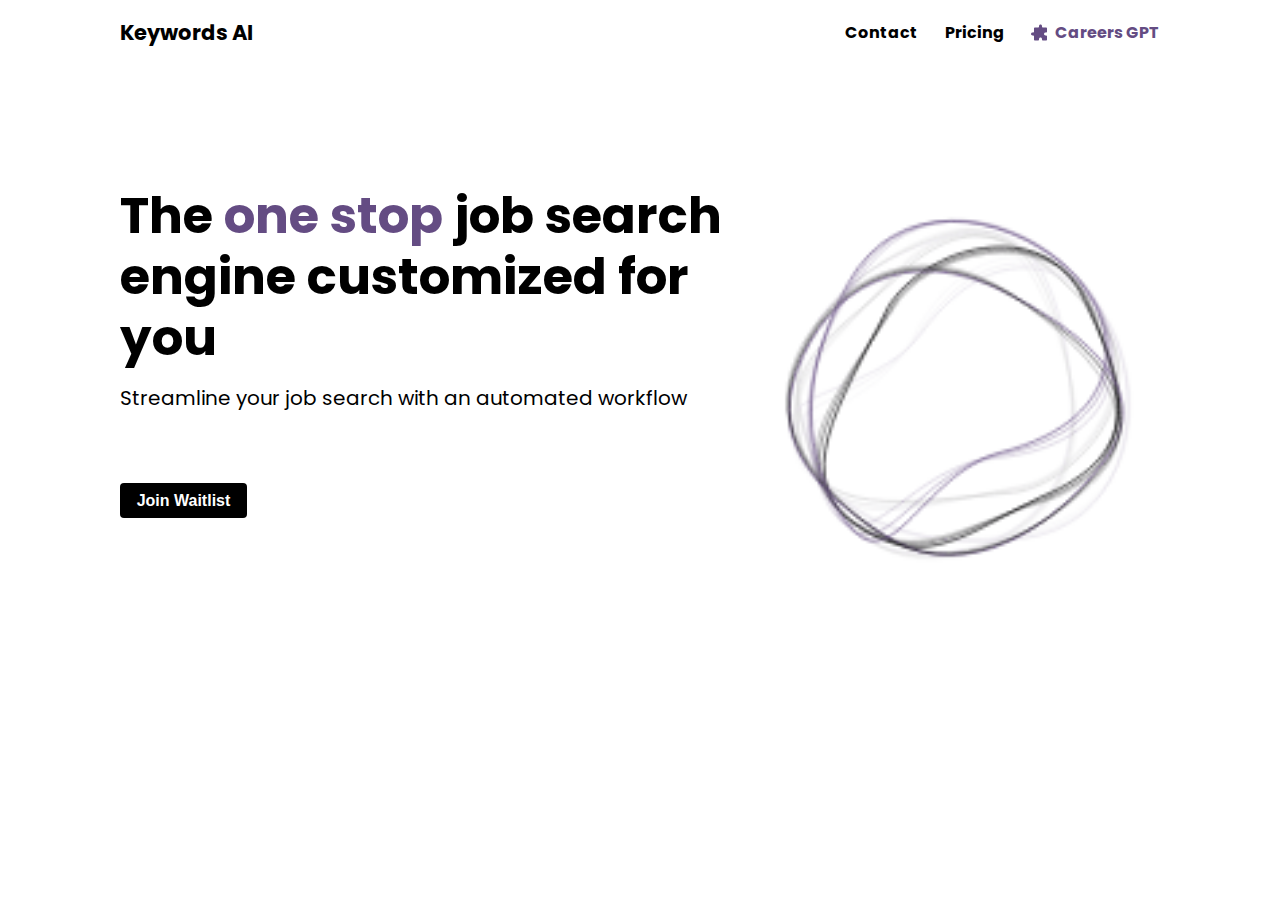
==== index.html @ 9d7312be "landing page" ====
<!DOCTYPE html>
<html lang="en">
<head>
    <meta charset="UTF-8">
    <meta http-equiv="X-UA-Compatible" content="IE=edge">
    <meta name="viewport" content="width=device-width, initial-scale=1.0">
    <title>Keywords AI</title>
    <link rel="preconnect" href="https://fonts.googleapis.com">
    <link rel="preconnect" href="https://fonts.gstatic.com" crossorigin>
    <link href="https://fonts.googleapis.com/css2?family=Poppins:wght@300;400;500;600;700;800;900&display=swap" rel="stylesheet">
    <link rel="stylesheet" href="./style.css">
</head>
<body>
    <!-- <img src="./landing_overlay.png" class="landing-picutre"> -->
    <script crossorigin="anonymous"></script>
    <nav>
        <div class="logo">
            <span>Keywords AI</span>
        </div>
        <ul>
            <li><a href="">Contact</a></li>
            <li><a href="">Pricing</a></li>
            <li>
                <img id="puzzle-pic" src="./Vector.svg" alt=""/>
                <span id="careersGPT-link">Careers GPT</span>
            </li>
        </ul>
    </nav>
    <div class="container">
        <div class="text-container">
            <h1>The <span>one stop</span> job search engine customized for you</h1>
            <p>Streamline your job search with an automated workflow</p>
            <button>Join Waitlist</button>
        </div>
        <div class="image-container">
            <img src="./AI_Ball.gif" alt="">
        </div>
    </div>
    <dialog id="login">
        <form>
            <div>Something Here</div>
            <button id="close" formmethod="dialog">Close</button>
        </form>
    </dialog>
    <script src="app.js"></script>
</body>
</html>
---- style.css ----
body {
    font-family: 'Poppins', sans-serif;
    margin: 0;
}

.landing-picutre {
    width:100%;
    position:absolute;
    top:0;
    left:0;
    aspect-ratio: 16/9;
    /* z-index:9999; */
    opacity: 0.3;
}
.container {
    width:100%;
    height:100%;
    padding: 0 120px;
    margin-top: 120px;
    box-sizing: border-box;
    display: flex;
    justify-content: space-between;
}
nav {
    margin-top: 0;
    position: relative;
    width: 100%;
    height: 65px;
    padding: 0 120px;
    display: flex;
    align-items: center;
    box-sizing: border-box;
    justify-content:space-between; 
}
.logo {
    width: 30%;
    height: 100%;
    display: flex;
    align-items: center;
    font-weight: 700;
    font-size: 21px;
}
nav ul {
    list-style: none;
    position:relative;
    display: flex;
    width: 315px;
    height: 35px;
    justify-content: space-between;
}
nav ul li {
    font-size: 1rem;
    font-weight:700;
    height: 100%;
    display: flex;
    align-items: center;
    
}
nav ul  a {
    text-decoration: none;
    color: #000;
}
nav ul #careersGPT-link {
    color: #644C83;
    cursor: pointer;
}

nav ul #careersGPT-link:hover {
    color: #a37ed4;
    cursor: pointer;
}
.text-container {
    width: 68%;
    height: 100%;
    display: flex;
    flex-direction: column;
    justify-content: center;
    align-items: flex-start;
    text-align: left;
}

.text-container span {
    color:#644C83;
    display: inline-flex;
    align-items: center;
}
.text-container h1 {
    margin-top: 0;
    font-size: 50px;
    font-weight: 650;
    margin-bottom: 1rem;
    line-height:61px;
    margin-bottom: 20px;
}

.text-container p {
    margin-top:0;
    font-size: 20px;
    font-weight: 400;
    line-height:20px;
    margin-bottom: 0;
}

.text-container button {
    margin-top: 75px;
    font-size: 16px;
    font-weight: 400;
    padding: 8px 16px;
    width: 127px;
    height: 35px;
    line-height: 19px;
    text-align: center;
    font-weight: 600;
    border: none;
    border-radius: 4px;
    background-color: #000;
    color: #fff;
    cursor: pointer;
}
#puzzle-pic {
    margin-right:8px;
}
.image-container {
    width: 450px;
    height: 420px;
    display: flex;
    justify-content: flex-end;
    align-items: center;   
}

.image-container img {
    width: 100%;
    object-fit: cover;
}

#login::backdrop {
    background-color: rgba(0, 0, 0, 0.5);
}

@media screen and (max-width: 800px){
    .container {
        flex-direction: column;
        align-items: center;
        padding: 0;
        margin: 0 auto;
        width: 90%;
    }
    nav,
    nav ul{
        flex-direction: column;
        align-items: center;
        height: fit-content;        
    }
    .logo {
        text-align: center;
        white-space: nowrap;
        display: flex;
        justify-content: center;
    }
    nav ul {
        padding: 0;
    }
    .text-container {
        align-items: center;
        justify-content: center;
        height: fit-content;
    }
    .image-container {
        width:70%;
        margin-top: 50px;
    }
    .text-container {
        text-align:center;
    }
}
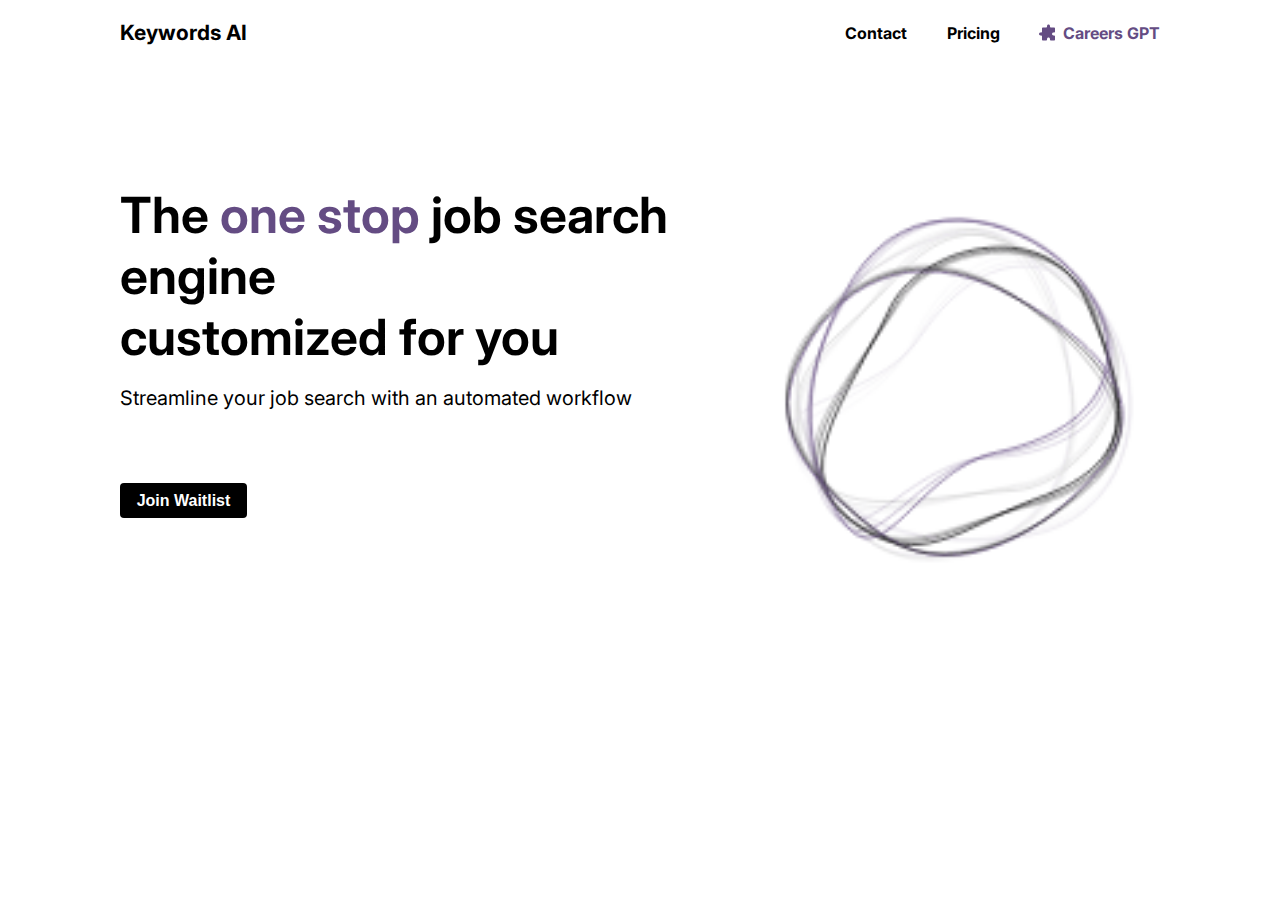
==== commit 23afc04f: "dialog box" ====
--- a/index.html
+++ b/index.html
@@ -6,8 +6,7 @@
     <meta name="viewport" content="width=device-width, initial-scale=1.0">
     <title>Keywords AI</title>
     <link rel="preconnect" href="https://fonts.googleapis.com">
-    <link rel="preconnect" href="https://fonts.gstatic.com" crossorigin>
-    <link href="https://fonts.googleapis.com/css2?family=Poppins:wght@300;400;500;600;700;800;900&display=swap" rel="stylesheet">
+    <link href="https://fonts.googleapis.com/css2?family=Inter:wght@400;500;600;700;800&display=swap" rel="stylesheet">
     <link rel="stylesheet" href="./style.css">
 </head>
 <body>
@@ -28,7 +27,7 @@
     </nav>
     <div class="container">
         <div class="text-container">
-            <h1>The <span>one stop</span> job search engine customized for you</h1>
+            <h1>The <span>one stop</span> job search engine <br> customized for you</h1>
             <p>Streamline your job search with an automated workflow</p>
             <button>Join Waitlist</button>
         </div>
@@ -36,12 +35,31 @@
             <img src="./AI_Ball.gif" alt="">
         </div>
     </div>
+
     <dialog id="login">
-        <form>
-            <div>Something Here</div>
+        <form action="/register">
+            <h1>Log In</h1>
+            <button formaction="/google-login">
+                <img src="./google.svg" alt="">
+                <span>Log in with Google</span>
+            </button>
+            <div class="line-break"></div>
+            <span>or</span>
+            <div class="input-group">
+                <input type="email" placeholder="Email address or username">
+                <div class="line-break"></div>
+                <input type="password" placeholder="Password">
+                <div class="line-break"></div>
+                <input type="submit" role="button">
+            </div>
+            <div>
+                <input type="radio" id="#keep-log-in">
+                <label for="#keep-log-in">Keep me logged in</label>
+            </div>
             <button id="close" formmethod="dialog">Close</button>
         </form>
     </dialog>
+
     <script src="app.js"></script>
 </body>
 </html>--- a/style.css
+++ b/style.css
@@ -1,5 +1,5 @@
 body {
-    font-family: 'Poppins', sans-serif;
+    font-family: Inter;
     margin: 0;
 }
 
@@ -133,6 +133,32 @@
     object-fit: cover;
 }
 
+#login[open] {
+    display: flex;
+    justify-content: center;
+    border: none;
+    border-radius:6px;
+}
+
+#login form {
+    display: flex;
+    align-items: center;
+    flex-direction:column;
+}
+
+#login .input-group {
+    display: flex;
+    align-items:center;
+    flex-direction: column;
+    margin-bottom: 20px;
+}
+
+.line-break {
+    flex-grow:1;
+    height:0;
+}
+
+
 #login::backdrop {
     background-color: rgba(0, 0, 0, 0.5);
 }
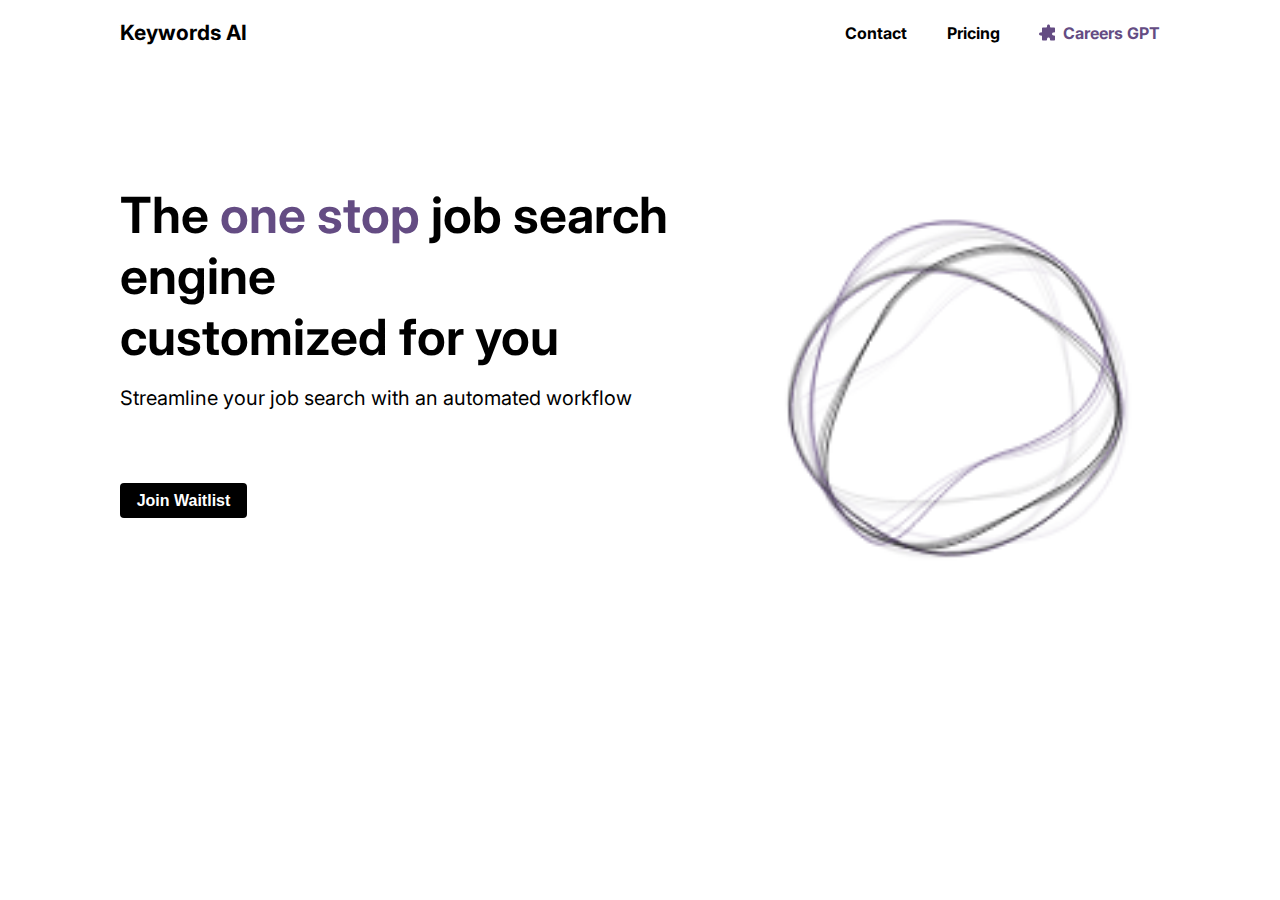
==== commit 7b601b9e: "javascript update" ====
--- a/index.html
+++ b/index.html
@@ -55,8 +55,8 @@
             <div>
                 <input type="radio" id="#keep-log-in">
                 <label for="#keep-log-in">Keep me logged in</label>
+                <span>Don't </span>
             </div>
-            <button id="close" formmethod="dialog">Close</button>
         </form>
     </dialog>
 
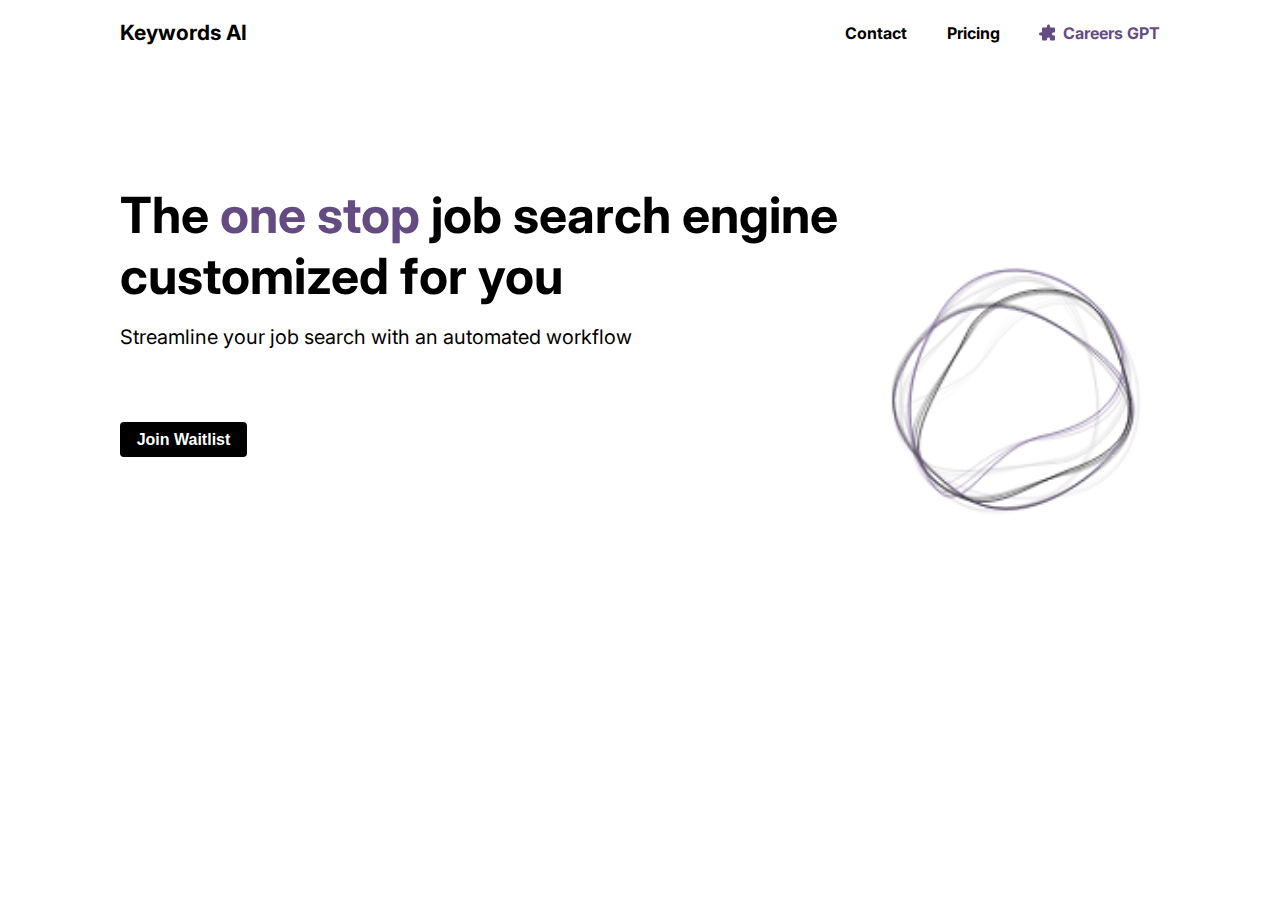
==== commit 68199412: "title width" ====
--- a/index.html
+++ b/index.html
@@ -27,7 +27,7 @@
     </nav>
     <div class="container">
         <div class="text-container">
-            <h1>The <span>one stop</span> job search engine <br> customized for you</h1>
+            <h1>The <span>one stop</span> job search engine customized for you</h1>
             <p>Streamline your job search with an automated workflow</p>
             <button>Join Waitlist</button>
         </div>
--- a/style.css
+++ b/style.css
@@ -70,7 +70,7 @@
     cursor: pointer;
 }
 .text-container {
-    width: 68%;
+    max-width: 816px;
     height: 100%;
     display: flex;
     flex-direction: column;
@@ -87,7 +87,7 @@
 .text-container h1 {
     margin-top: 0;
     font-size: 50px;
-    font-weight: 650;
+    font-weight: 700;
     margin-bottom: 1rem;
     line-height:61px;
     margin-bottom: 20px;
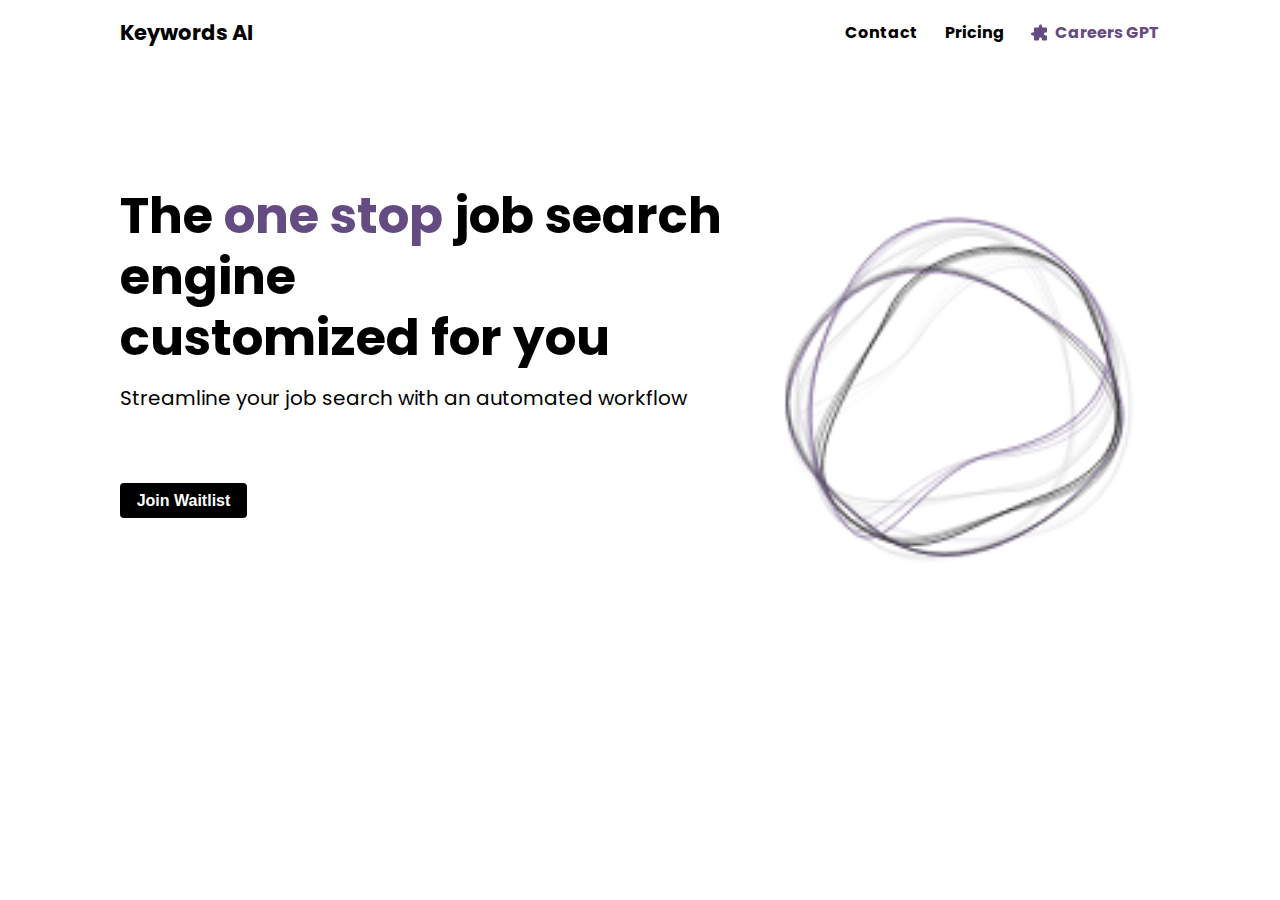
==== commit 4355e367: "Merge pull request #1 from mzhlb/temp" ====
--- a/index.html
+++ b/index.html
@@ -6,7 +6,8 @@
     <meta name="viewport" content="width=device-width, initial-scale=1.0">
     <title>Keywords AI</title>
     <link rel="preconnect" href="https://fonts.googleapis.com">
-    <link href="https://fonts.googleapis.com/css2?family=Inter:wght@400;500;600;700;800&display=swap" rel="stylesheet">
+    <link rel="preconnect" href="https://fonts.gstatic.com" crossorigin>
+    <link href="https://fonts.googleapis.com/css2?family=Poppins:wght@300;400;500;600;700;800;900&display=swap" rel="stylesheet">
     <link rel="stylesheet" href="./style.css">
 </head>
 <body>
@@ -27,7 +28,7 @@
     </nav>
     <div class="container">
         <div class="text-container">
-            <h1>The <span>one stop</span> job search engine customized for you</h1>
+            <h1>The <span>one stop</span> job search engine <br> customized for you</h1>
             <p>Streamline your job search with an automated workflow</p>
             <button>Join Waitlist</button>
         </div>
@@ -35,31 +36,27 @@
             <img src="./AI_Ball.gif" alt="">
         </div>
     </div>
-
     <dialog id="login">
-        <form action="/register">
-            <h1>Log In</h1>
-            <button formaction="/google-login">
-                <img src="./google.svg" alt="">
-                <span>Log in with Google</span>
-            </button>
-            <div class="line-break"></div>
-            <span>or</span>
-            <div class="input-group">
-                <input type="email" placeholder="Email address or username">
-                <div class="line-break"></div>
-                <input type="password" placeholder="Password">
-                <div class="line-break"></div>
-                <input type="submit" role="button">
-            </div>
-            <div>
-                <input type="radio" id="#keep-log-in">
-                <label for="#keep-log-in">Keep me logged in</label>
-                <span>Don't </span>
-            </div>
+        <form>
+            <p id="login-title">Log in</p>
+            <input type="email" id="email" name="email" placeholder="Email address or username">
+            <input type="password" id="password" name="password" placeholder="Password">
+            <button id="login-btn" formmethod="dialog">Log in</button>
+            <p class="login-content">Keep me logged in</p>
+            <p class="login-content">Don't have an account?</p>
+            <a id="signup-link"class="login-content">Create Account</a>            
         </form>
     </dialog>
-
+    <dialog id="signup">
+        <form>
+            <p id="login-title">Sign Up</p>
+            <input type="email" id="email" name="email" placeholder="Email address or username">
+            <input type="password" id="password" name="password" placeholder="Password">
+            <button id="login-btn" formmethod="dialog">Sign up</button>
+            <p class="login-content">Already have an account?</p>
+            <a id="login-link" class="login-content">Log in</a>            
+        </form>
+    </dialog>
     <script src="app.js"></script>
 </body>
 </html>--- a/style.css
+++ b/style.css
@@ -1,5 +1,5 @@
 body {
-    font-family: Inter;
+    font-family: 'Poppins', sans-serif;
     margin: 0;
 }
 
@@ -70,7 +70,7 @@
     cursor: pointer;
 }
 .text-container {
-    max-width: 816px;
+    width: 68%;
     height: 100%;
     display: flex;
     flex-direction: column;
@@ -87,7 +87,7 @@
 .text-container h1 {
     margin-top: 0;
     font-size: 50px;
-    font-weight: 700;
+    font-weight: 650;
     margin-bottom: 1rem;
     line-height:61px;
     margin-bottom: 20px;
@@ -133,34 +133,125 @@
     object-fit: cover;
 }
 
-#login[open] {
-    display: flex;
-    justify-content: center;
-    border: none;
-    border-radius:6px;
-}
-
-#login form {
-    display: flex;
-    align-items: center;
-    flex-direction:column;
-}
-
-#login .input-group {
-    display: flex;
-    align-items:center;
-    flex-direction: column;
-    margin-bottom: 20px;
-}
-
-.line-break {
-    flex-grow:1;
-    height:0;
-}
-
-
 #login::backdrop {
     background-color: rgba(0, 0, 0, 0.5);
+}
+
+#signup::backdrop {
+    background-color: rgba(0, 0, 0, 0.5);
+}
+
+
+#login {
+    background: #FFFFFF;
+    border-radius: 6px;
+    display: hidden;
+    width: 260px;
+    height: 390px;
+    order: 1;
+    flex-grow: 0;
+    border: hidden;
+    justify-content: center;
+    align-items: center;
+}
+
+#signup {
+    background: #FFFFFF;
+    border-radius: 6px;
+    display: hidden;
+    width: 260px;
+    height: 390px;
+    order: 1;
+    flex-grow: 0;
+    border: hidden;
+    justify-content: center;
+    align-items: center;
+}
+
+#login-title {
+    width: 250px;
+    height: 10px;
+    margin-top: 10px;
+    margin-bottom: 10px;
+    margin-left:5px;
+    margin-right: 5px;
+    justify-content: center;
+    align-items: center;
+    display: flex;
+    font-family: 'Inter';
+    font-style: normal;
+    font-weight: 400;
+    font-size: 20px;
+    line-height: 20px;
+
+    letter-spacing: 0.02em;
+
+}
+
+#email {
+    box-sizing: border-box;
+    border: 0.7px solid #919191;
+    border-radius: 6px;
+    width: 250px;
+    height: 35px;
+    margin-top: 5px;
+    margin-bottom: 5px;
+    margin-left:5px;
+    margin-right: 5px;
+    justify-content: center;
+    align-items: center;
+}
+
+#password {
+    box-sizing: border-box;
+    border: 0.7px solid #919191;
+    border-radius: 6px;
+    width: 250px;
+    height: 35px;
+    margin-top: 10px;
+    margin-bottom: 10px;
+    margin-left:5px;
+    margin-right: 5px;
+    justify-content: center;
+    align-items: center;
+    margin-bottom: 10px;
+}
+
+#login-btn {
+    width: 250px;
+    height: 35px;
+    margin-left:5px;
+    margin-right: 5px;
+    background: #644C83;
+    border-radius: 6px;
+    gap: 10px;
+    color: white;
+    border: hidden;
+}
+
+.login-content {
+    display: flex;
+    margin-left:5px;
+    margin-right: 5px;
+    width: 250px;
+    justify-content: center;
+}
+
+a.login-content {
+    color: #644C83;
+    font-family: 'Inter';
+    font-style: normal;
+    font-weight: 400;
+    font-size: 14px;
+    line-height: 14px;
+}
+
+p.login-content {
+    font-family: 'Inter';
+    font-style: normal;
+    font-weight: 400;
+    font-size: 14px;
+    line-height: 14px;
 }
 
 @media screen and (max-width: 800px){
